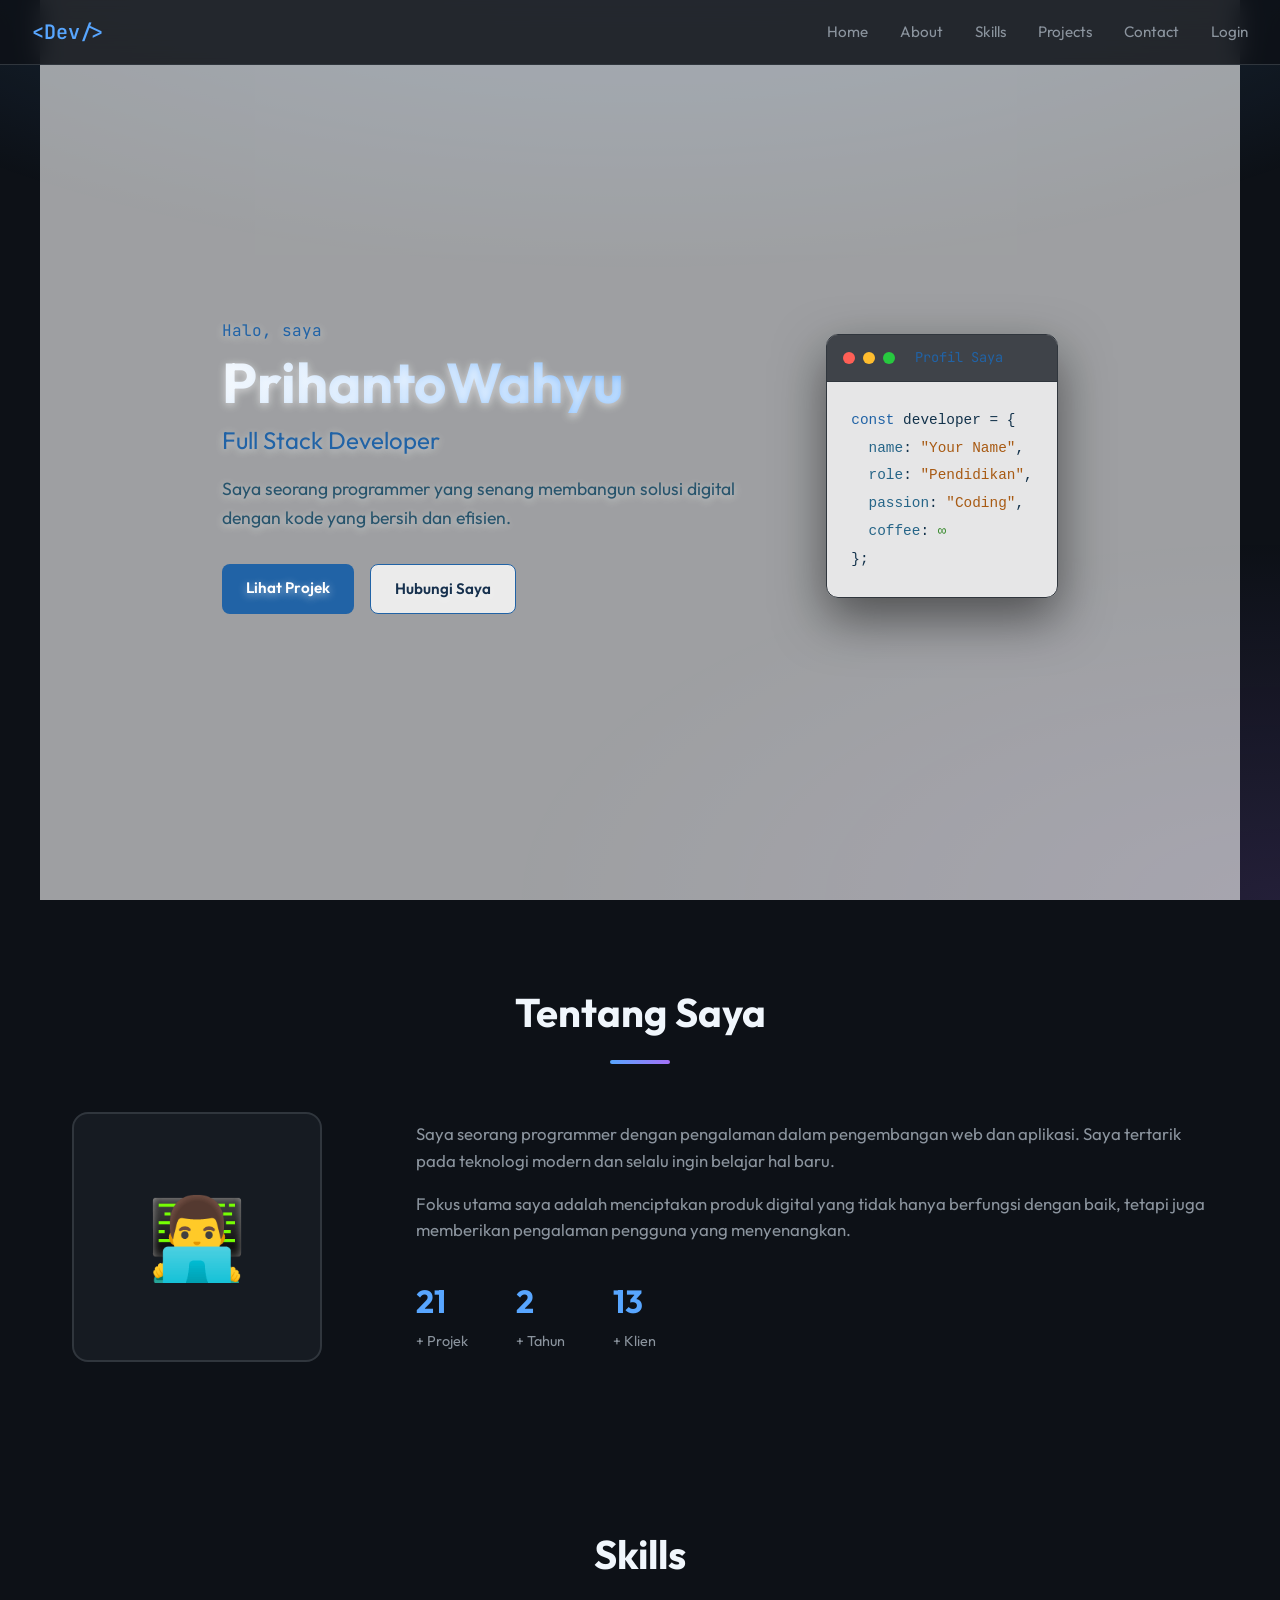
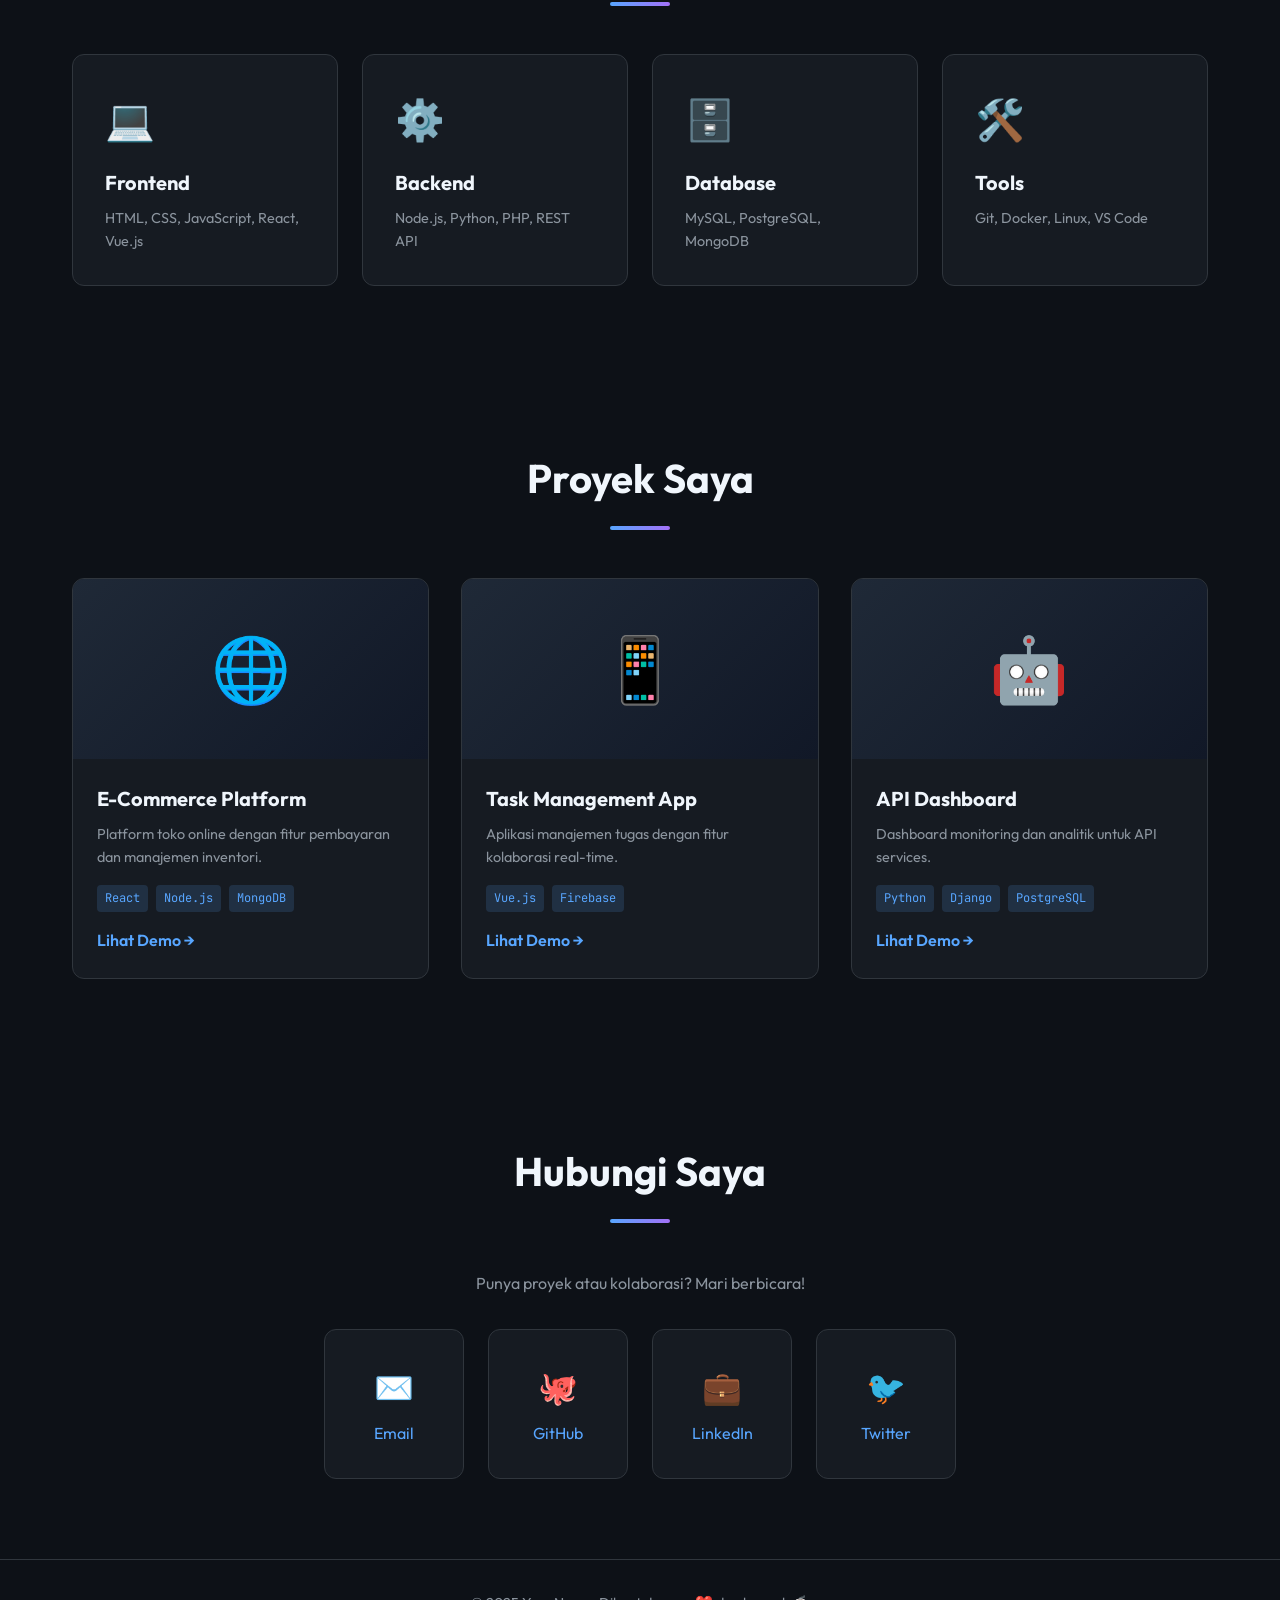
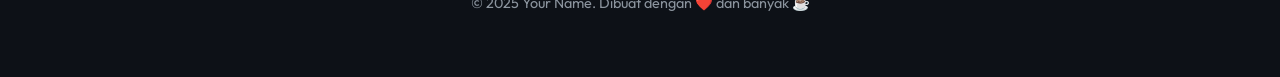
==== index.html @ 5e15ec39 "initial commit" ====
<!DOCTYPE html>
<html lang="id">
<head>
    <meta charset="UTF-8">
    <meta name="viewport" content="width=device-width, initial-scale=1.0">
    <title>Portfolio | Programmer</title>
    <link rel="stylesheet" href="styles.css">
    <link rel="preconnect" href="https://fonts.googleapis.com">
    <link rel="preconnect" href="https://fonts.gstatic.com" crossorigin>
    <link href="https://fonts.googleapis.com/css2?family=JetBrains+Mono:wght@400;600&family=Outfit:wght@300;400;600;700&display=swap" rel="stylesheet">
</head>
<body>
    <nav class="navbar">
        <a href="index.html" class="nav-brand">&lt;Dev/&gt;</a>
        <ul class="nav-links">
            <li><a href="#home">Home</a></li>
            <li><a href="#about">About</a></li>
            <li><a href="#skills">Skills</a></li>
            <li><a href="#projects">Projects</a></li>
            <li><a href="#contact">Contact</a></li>
            <li><a href="login.html">Login</a></li>
        </ul>
        <button class="nav-toggle" aria-label="Toggle menu">
            <span></span>
            <span></span>
            <span></span>
        </button>
    </nav>

    <main>
        <section id="home" class="hero" style="background: url('https://images.unsplash.com/photo-1465101046530-73398c7f28ca?auto=format&fit=crop&w=1200&q=80') center center / cover no-repeat; position: relative;">
            <div style="background: rgba(255, 255, 255, 0.6); position: absolute; inset: 0; z-index: 0;"></div>
            <div class="hero-content" style="position: relative; z-index: 1; color: #17314e; text-shadow: 0 2px 8px rgba(255,255,255,0.6);">
                <p class="hero-greeting" style="color: #2163a6;">Halo, saya</p>
                <h1 class="hero-name" style="color: #13324b;">PrihantoWahyu</h1>
                <h2 class="hero-title" style="color: #2163a6;">Full Stack Developer</h2>
                <p class="hero-desc" style="color: #27546c;">
                    Saya seorang programmer yang senang membangun solusi digital dengan kode yang bersih dan efisien.
                </p>
                <div class="hero-cta">
                    <a href="#projects" class="btn btn-primary" style="background:#2163a6; color:#fff;">Lihat Projek</a>
                    <a href="#contact" class="btn btn-secondary" style="background:rgba(255,255,255,0.8); color:#17314e; border:1px solid #2163a6;">Hubungi Saya</a>
                </div>
            </div>
            <div class="hero-visual" style="position: relative; z-index: 1;">
                <div class="code-window" style="background:rgba(255,255,255,0.75); color:#13324b;">
                    <div class="window-header">
                        <span class="dot red"></span>
                        <span class="dot yellow"></span>
                        <span class="dot green"></span>
                        <span class="window-title" style="color:#2163a6;">Profil Saya</span>
                    </div>
                    <pre class="window-code"><code><span class="code-keyword" style="color:#2163a6;">const</span> developer = {
  <span class="code-prop" style="color:#266588;">name</span>: <span class="code-string" style="color:#a85a13;">"Your Name"</span>,
  <span class="code-prop" style="color:#266588;">role</span>: <span class="code-string" style="color:#a85a13;">"Pendidikan"</span>,
  <span class="code-prop" style="color:#266588;">passion</span>: <span class="code-string" style="color:#a85a13;">"Coding"</span>,
  <span class="code-prop" style="color:#266588;">coffee</span>: <span class="code-num" style="color:#388a2d;">∞</span>
};</code></pre>
                </div>
            </div>
        </section>

        <section id="about" class="about">
            <h2 class="section-title">Tentang Saya</h2>
            <div class="about-grid">
                <div class="about-image">
                    <div class="avatar-placeholder">
                        <span>👨‍💻</span>
                    </div>
                </div>
                <div class="about-text">
                    <p>
                        Saya seorang programmer dengan pengalaman dalam pengembangan web dan aplikasi. 
                        Saya tertarik pada teknologi modern dan selalu ingin belajar hal baru.
                    </p>
                    <p>
                        Fokus utama saya adalah menciptakan produk digital yang tidak hanya berfungsi dengan baik, 
                        tetapi juga memberikan pengalaman pengguna yang menyenangkan.
                    </p>
                    <div class="about-stats">
                        <div class="stat">
                            <span class="stat-num" data-target="50">0</span>
                            <span class="stat-label">+ Projek</span>
                        </div>
                        <div class="stat">
                            <span class="stat-num" data-target="5">0</span>
                            <span class="stat-label">+ Tahun</span>
                        </div>
                        <div class="stat">
                            <span class="stat-num" data-target="30">0</span>
                            <span class="stat-label">+ Klien</span>
                        </div>
                    </div>
                </div>
            </div>
        </section>

        <section id="skills" class="skills">
            <h2 class="section-title">Skills</h2>
            <div class="skills-grid">
                <div class="skill-card">
                    <div class="skill-icon">💻</div>
                    <h3>Frontend</h3>
                    <p>HTML, CSS, JavaScript, React, Vue.js</p>
                </div>
                <div class="skill-card">
                    <div class="skill-icon">⚙️</div>
                    <h3>Backend</h3>
                    <p>Node.js, Python, PHP, REST API</p>
                </div>
                <div class="skill-card">
                    <div class="skill-icon">🗄️</div>
                    <h3>Database</h3>
                    <p>MySQL, PostgreSQL, MongoDB</p>
                </div>
                <div class="skill-card">
                    <div class="skill-icon">🛠️</div>
                    <h3>Tools</h3>
                    <p>Git, Docker, Linux, VS Code</p>
                </div>
            </div>
        </section>

        <section id="projects" class="projects">
            <h2 class="section-title">Proyek Saya</h2>
            <div class="projects-grid">
                <article class="project-card">
                    <div class="project-image">
                        <div class="project-placeholder">🌐</div>
                    </div>
                    <div class="project-info">
                        <h3>E-Commerce Platform</h3>
                        <p>Platform toko online dengan fitur pembayaran dan manajemen inventori.</p>
                        <div class="project-tags">
                            <span>React</span>
                            <span>Node.js</span>
                            <span>MongoDB</span>
                        </div>
                        <a href="#" class="project-link">Lihat Demo →</a>
                    </div>
                </article>
                <article class="project-card">
                    <div class="project-image">
                        <div class="project-placeholder">📱</div>
                    </div>
                    <div class="project-info">
                        <h3>Task Management App</h3>
                        <p>Aplikasi manajemen tugas dengan fitur kolaborasi real-time.</p>
                        <div class="project-tags">
                            <span>Vue.js</span>
                            <span>Firebase</span>
                        </div>
                        <a href="#" class="project-link">Lihat Demo →</a>
                    </div>
                </article>
                <article class="project-card">
                    <div class="project-image">
                        <div class="project-placeholder">🤖</div>
                    </div>
                    <div class="project-info">
                        <h3>API Dashboard</h3>
                        <p>Dashboard monitoring dan analitik untuk API services.</p>
                        <div class="project-tags">
                            <span>Python</span>
                            <span>Django</span>
                            <span>PostgreSQL</span>
                        </div>
                        <a href="#" class="project-link">Lihat Demo →</a>
                    </div>
                </article>
            </div>
        </section>

        <section id="contact" class="contact">
            <h2 class="section-title">Hubungi Saya</h2>
            <p class="contact-subtitle">Punya proyek atau kolaborasi? Mari berbicara!</p>
            <div class="contact-links">
                <a href="mailto:your@email.com" class="contact-card">
                    <span class="contact-icon">✉️</span>
                    <span>Email</span>
                </a>
                <a href="https://github.com" target="_blank" class="contact-card">
                    <span class="contact-icon">🐙</span>
                    <span>GitHub</span>
                </a>
                <a href="https://linkedin.com" target="_blank" class="contact-card">
                    <span class="contact-icon">💼</span>
                    <span>LinkedIn</span>
                </a>
                <a href="https://twitter.com" target="_blank" class="contact-card">
                    <span class="contact-icon">🐦</span>
                    <span>Twitter</span>
                </a>
            </div>
        </section>
    </main>

    <footer class="footer">
        <p>© 2025 Your Name. Dibuat dengan ❤️ dan banyak ☕</p>
        <p class="footer-typing"></p>
    </footer>

    <script src="script.js"></script>
</body>
</html>
---- styles.css ----
:root {
    --bg-dark: #0d1117;
    --bg-card: #161b22;
    --border: #30363d;
    --text-primary: #f0f6fc;
    --text-secondary: #8b949e;
    --accent: #58a6ff;
    --accent-glow: rgba(88, 166, 255, 0.3);
    --success: #3fb950;
    --gradient-1: #58a6ff;
    --gradient-2: #a371f7;
    --font-display: 'Outfit', sans-serif;
    --font-mono: 'JetBrains Mono', monospace;
}

* {
    margin: 0;
    padding: 0;
    box-sizing: border-box;
}

html {
    scroll-behavior: smooth;
}

body {
    font-family: var(--font-display);
    background: var(--bg-dark);
    color: var(--text-primary);
    line-height: 1.6;
    overflow-x: hidden;
}

body::before {
    content: '';
    position: fixed;
    top: 0;
    left: 0;
    width: 100%;
    height: 100%;
    background: 
        radial-gradient(ellipse 80% 50% at 50% -20%, var(--accent-glow), transparent),
        radial-gradient(ellipse 60% 40% at 100% 100%, rgba(163, 113, 247, 0.15), transparent);
    pointer-events: none;
    z-index: -1;
}

a {
    color: var(--accent);
    text-decoration: none;
    transition: color 0.2s;
}

a:hover {
    color: var(--text-primary);
}

/* Navbar */
.navbar {
    position: fixed;
    top: 0;
    left: 0;
    right: 0;
    display: flex;
    justify-content: space-between;
    align-items: center;
    padding: 1rem 2rem;
    background: rgba(13, 17, 23, 0.85);
    backdrop-filter: blur(12px);
    border-bottom: 1px solid var(--border);
    z-index: 1000;
}

.nav-brand {
    font-family: var(--font-mono);
    font-weight: 600;
    font-size: 1.25rem;
    color: var(--accent);
}

.nav-links {
    display: flex;
    list-style: none;
    gap: 2rem;
}

.nav-links a {
    color: var(--text-secondary);
    font-weight: 400;
    font-size: 0.95rem;
}

.nav-links a:hover {
    color: var(--text-primary);
}

.nav-toggle {
    display: none;
    flex-direction: column;
    gap: 5px;
    background: none;
    border: none;
    cursor: pointer;
    padding: 5px;
}

.nav-toggle span {
    width: 24px;
    height: 2px;
    background: var(--text-primary);
    border-radius: 2px;
}

/* Hero */
.hero {
    min-height: 100vh;
    display: flex;
    align-items: center;
    justify-content: center;
    gap: 4rem;
    padding: 6rem 2rem 4rem;
}

.hero-content {
    max-width: 540px;
}

.hero-greeting {
    color: var(--accent);
    font-family: var(--font-mono);
    font-size: 1rem;
    margin-bottom: 0.5rem;
}

.hero-name {
    font-size: 3.5rem;
    font-weight: 700;
    line-height: 1.1;
    background: linear-gradient(135deg, var(--text-primary), var(--accent));
    -webkit-background-clip: text;
    -webkit-text-fill-color: transparent;
    background-clip: text;
}

.hero-title {
    font-size: 1.5rem;
    color: var(--text-secondary);
    font-weight: 400;
    margin: 0.5rem 0 1rem;
}

.hero-desc {
    color: var(--text-secondary);
    margin-bottom: 2rem;
    font-size: 1.1rem;
}

.hero-cta {
    display: flex;
    gap: 1rem;
}

.btn {
    display: inline-block;
    padding: 0.75rem 1.5rem;
    border-radius: 8px;
    font-weight: 600;
    font-size: 0.95rem;
    transition: all 0.2s;
}

.btn-primary {
    background: var(--accent);
    color: var(--bg-dark);
}

.btn-primary:hover {
    background: #79b8ff;
    box-shadow: 0 0 20px var(--accent-glow);
}

.btn-secondary {
    background: transparent;
    color: var(--accent);
    border: 2px solid var(--border);
}

.btn-secondary:hover {
    border-color: var(--accent);
    color: var(--text-primary);
}

/* Code Window */
.hero-visual {
    flex-shrink: 0;
}

.code-window {
    background: var(--bg-card);
    border: 1px solid var(--border);
    border-radius: 12px;
    overflow: hidden;
    box-shadow: 0 20px 50px rgba(0, 0, 0, 0.5);
}

.window-header {
    display: flex;
    align-items: center;
    gap: 8px;
    padding: 12px 16px;
    background: rgba(22, 27, 34, 0.8);
    border-bottom: 1px solid var(--border);
}

.dot {
    width: 12px;
    height: 12px;
    border-radius: 50%;
}

.dot.red { background: #ff5f56; }
.dot.yellow { background: #ffbd2e; }
.dot.green { background: #27c93f; }

.window-title {
    margin-left: 12px;
    font-family: var(--font-mono);
    font-size: 0.85rem;
    color: var(--text-secondary);
}

.window-code {
    padding: 1.5rem;
    font-family: var(--font-mono);
    font-size: 0.9rem;
    line-height: 1.8;
}

.code-keyword { color: #ff7b72; }
.code-prop { color: #79c0ff; }
.code-string { color: #a5d6ff; }
.code-num { color: #79c0ff; }

/* Sections */
section {
    max-width: 1200px;
    margin: 0 auto;
    padding: 5rem 2rem;
}

.section-title {
    font-size: 2.5rem;
    font-weight: 700;
    text-align: center;
    margin-bottom: 3rem;
    position: relative;
}

.section-title::after {
    content: '';
    display: block;
    width: 60px;
    height: 4px;
    background: linear-gradient(90deg, var(--gradient-1), var(--gradient-2));
    margin: 1rem auto 0;
    border-radius: 2px;
}

/* About */
.about-grid {
    display: grid;
    grid-template-columns: 280px 1fr;
    gap: 4rem;
    align-items: center;
}

.avatar-placeholder {
    width: 250px;
    height: 250px;
    background: var(--bg-card);
    border: 2px solid var(--border);
    border-radius: 16px;
    display: flex;
    align-items: center;
    justify-content: center;
    font-size: 5rem;
}

.about-text p {
    color: var(--text-secondary);
    margin-bottom: 1rem;
    font-size: 1.05rem;
}

.about-stats {
    display: flex;
    gap: 3rem;
    margin-top: 2rem;
}

.stat {
    text-align: left;
}

.stat-num {
    display: block;
    font-size: 2rem;
    font-weight: 700;
    color: var(--accent);
}

.stat-label {
    font-size: 0.9rem;
    color: var(--text-secondary);
}

/* Skills */
.skills-grid {
    display: grid;
    grid-template-columns: repeat(auto-fit, minmax(250px, 1fr));
    gap: 1.5rem;
}

.skill-card {
    background: var(--bg-card);
    border: 1px solid var(--border);
    border-radius: 12px;
    padding: 2rem;
    transition: all 0.3s;
}

.skill-card:hover {
    border-color: var(--accent);
    transform: translateY(-4px);
    box-shadow: 0 10px 30px rgba(88, 166, 255, 0.1);
}

.skill-icon {
    font-size: 2.5rem;
    margin-bottom: 1rem;
}

.skill-card h3 {
    font-size: 1.25rem;
    margin-bottom: 0.5rem;
}

.skill-card p {
    color: var(--text-secondary);
    font-size: 0.9rem;
}

/* Projects */
.projects-grid {
    display: grid;
    grid-template-columns: repeat(auto-fit, minmax(320px, 1fr));
    gap: 2rem;
}

.project-card {
    background: var(--bg-card);
    border: 1px solid var(--border);
    border-radius: 12px;
    overflow: hidden;
    transition: all 0.3s;
}

.project-card:hover {
    border-color: var(--accent);
    transform: translateY(-4px);
}

.project-image {
    height: 180px;
    background: linear-gradient(135deg, #1f2937 0%, #111827 100%);
}

.project-placeholder {
    width: 100%;
    height: 100%;
    display: flex;
    align-items: center;
    justify-content: center;
    font-size: 4rem;
}

.project-info {
    padding: 1.5rem;
}

.project-info h3 {
    font-size: 1.25rem;
    margin-bottom: 0.5rem;
}

.project-info p {
    color: var(--text-secondary);
    font-size: 0.9rem;
    margin-bottom: 1rem;
}

.project-tags {
    display: flex;
    flex-wrap: wrap;
    gap: 0.5rem;
    margin-bottom: 1rem;
}

.project-tags span {
    font-family: var(--font-mono);
    font-size: 0.75rem;
    padding: 0.25rem 0.5rem;
    background: rgba(88, 166, 255, 0.15);
    color: var(--accent);
    border-radius: 4px;
}

.project-link {
    font-weight: 600;
    display: inline-flex;
    align-items: center;
}

.project-link:hover {
    color: var(--accent);
}

/* Contact */
.contact-subtitle {
    text-align: center;
    color: var(--text-secondary);
    margin-bottom: 2rem;
}

.contact-links {
    display: flex;
    justify-content: center;
    flex-wrap: wrap;
    gap: 1.5rem;
}

.contact-card {
    display: flex;
    flex-direction: column;
    align-items: center;
    gap: 0.5rem;
    padding: 2rem;
    background: var(--bg-card);
    border: 1px solid var(--border);
    border-radius: 12px;
    min-width: 140px;
    transition: all 0.3s;
}

.contact-card:hover {
    border-color: var(--accent);
    transform: scale(1.05);
}

.contact-icon {
    font-size: 2rem;
}

/* Footer */
.footer {
    text-align: center;
    padding: 2rem;
    border-top: 1px solid var(--border);
    color: var(--text-secondary);
    font-size: 0.9rem;
}

.footer-typing {
    font-family: var(--font-mono);
    margin-top: 0.5rem;
    min-height: 1.5em;
}

/* Responsive */
@media (max-width: 900px) {
    .hero {
        flex-direction: column;
        text-align: center;
    }

    .hero-cta {
        justify-content: center;
    }

    .about-grid {
        grid-template-columns: 1fr;
        text-align: center;
    }

    .about-image {
        display: flex;
        justify-content: center;
    }

    .about-stats {
        justify-content: center;
    }
}

@media (max-width: 768px) {
    .nav-links {
        display: none;
    }

    .nav-toggle {
        display: flex;
    }

    .hero-name {
        font-size: 2.5rem;
    }

    .code-window {
        max-width: 100%;
    }

    .window-code {
        font-size: 0.8rem;
    }
}

/* Login Page */
.login-page main {
    min-height: 100vh;
}

.login-main {
    min-height: 100vh;
    display: flex;
    align-items: center;
    justify-content: center;
    padding: 6rem 2rem 4rem;
}

.login-card {
    width: 100%;
    max-width: 420px;
}

.login-window {
    background: var(--bg-card);
    border: 1px solid var(--border);
    border-radius: 12px;
    overflow: hidden;
    box-shadow: 0 20px 50px rgba(0, 0, 0, 0.5);
}

.login-form-wrap {
    padding: 2rem;
}

.login-title {
    font-size: 1.75rem;
    font-weight: 700;
    margin-bottom: 0.25rem;
}

.login-subtitle {
    color: var(--text-secondary);
    font-size: 0.95rem;
    margin-bottom: 1.5rem;
}

.login-form .form-group {
    margin-bottom: 1.25rem;
}

.login-form label {
    display: block;
    font-size: 0.9rem;
    font-weight: 500;
    margin-bottom: 0.5rem;
    color: var(--text-primary);
}

.input-with-icon {
    position: relative;
    display: block;
}

.input-with-icon .input-icon {
    position: absolute;
    left: 1rem;
    top: 50%;
    transform: translateY(-50%);
    color: var(--text-secondary);
    font-size: 1rem;
    pointer-events: none;
    transition: color 0.2s;
}

.input-with-icon:focus-within .input-icon {
    color: var(--accent);
}

.login-form input[type="text"],
.login-form input[type="password"],
.login-form input[type="email"] {
    width: 100%;
    padding: 0.75rem 1rem 0.75rem 2.75rem;
    background: var(--bg-dark);
    border: 1px solid var(--border);
    border-radius: 8px;
    color: var(--text-primary);
    font-family: var(--font-mono);
    font-size: 0.95rem;
    transition: border-color 0.2s;
}

.login-form input::placeholder {
    color: var(--text-secondary);
    opacity: 0.7;
}

.login-form input:focus {
    outline: none;
    border-color: var(--accent);
    box-shadow: 0 0 0 3px var(--accent-glow);
}

.form-options {
    display: flex;
    justify-content: space-between;
    align-items: center;
    margin-bottom: 1.5rem;
}

.remember-me {
    display: flex;
    align-items: center;
    gap: 0.5rem;
    font-size: 0.9rem;
    color: var(--text-secondary);
    cursor: pointer;
}

.remember-me input {
    accent-color: var(--accent);
}

.forgot-link {
    font-size: 0.9rem;
    color: var(--accent);
}

.forgot-link:hover {
    text-decoration: underline;
}

.btn-login {
    width: 100%;
    padding: 0.875rem;
    font-size: 1rem;
    margin-bottom: 1rem;
}

.login-footer {
    text-align: center;
    font-size: 0.9rem;
    color: var(--text-secondary);
}

.login-footer a {
    font-weight: 600;
}

.nav-links a.active {
    color: var(--accent);
}

/* Mobile menu active */
.nav-links.active {
    display: flex;
    flex-direction: column;
    position: absolute;
    top: 100%;
    left: 0;
    right: 0;
    background: var(--bg-dark);
    padding: 1rem;
    border-bottom: 1px solid var(--border);
}
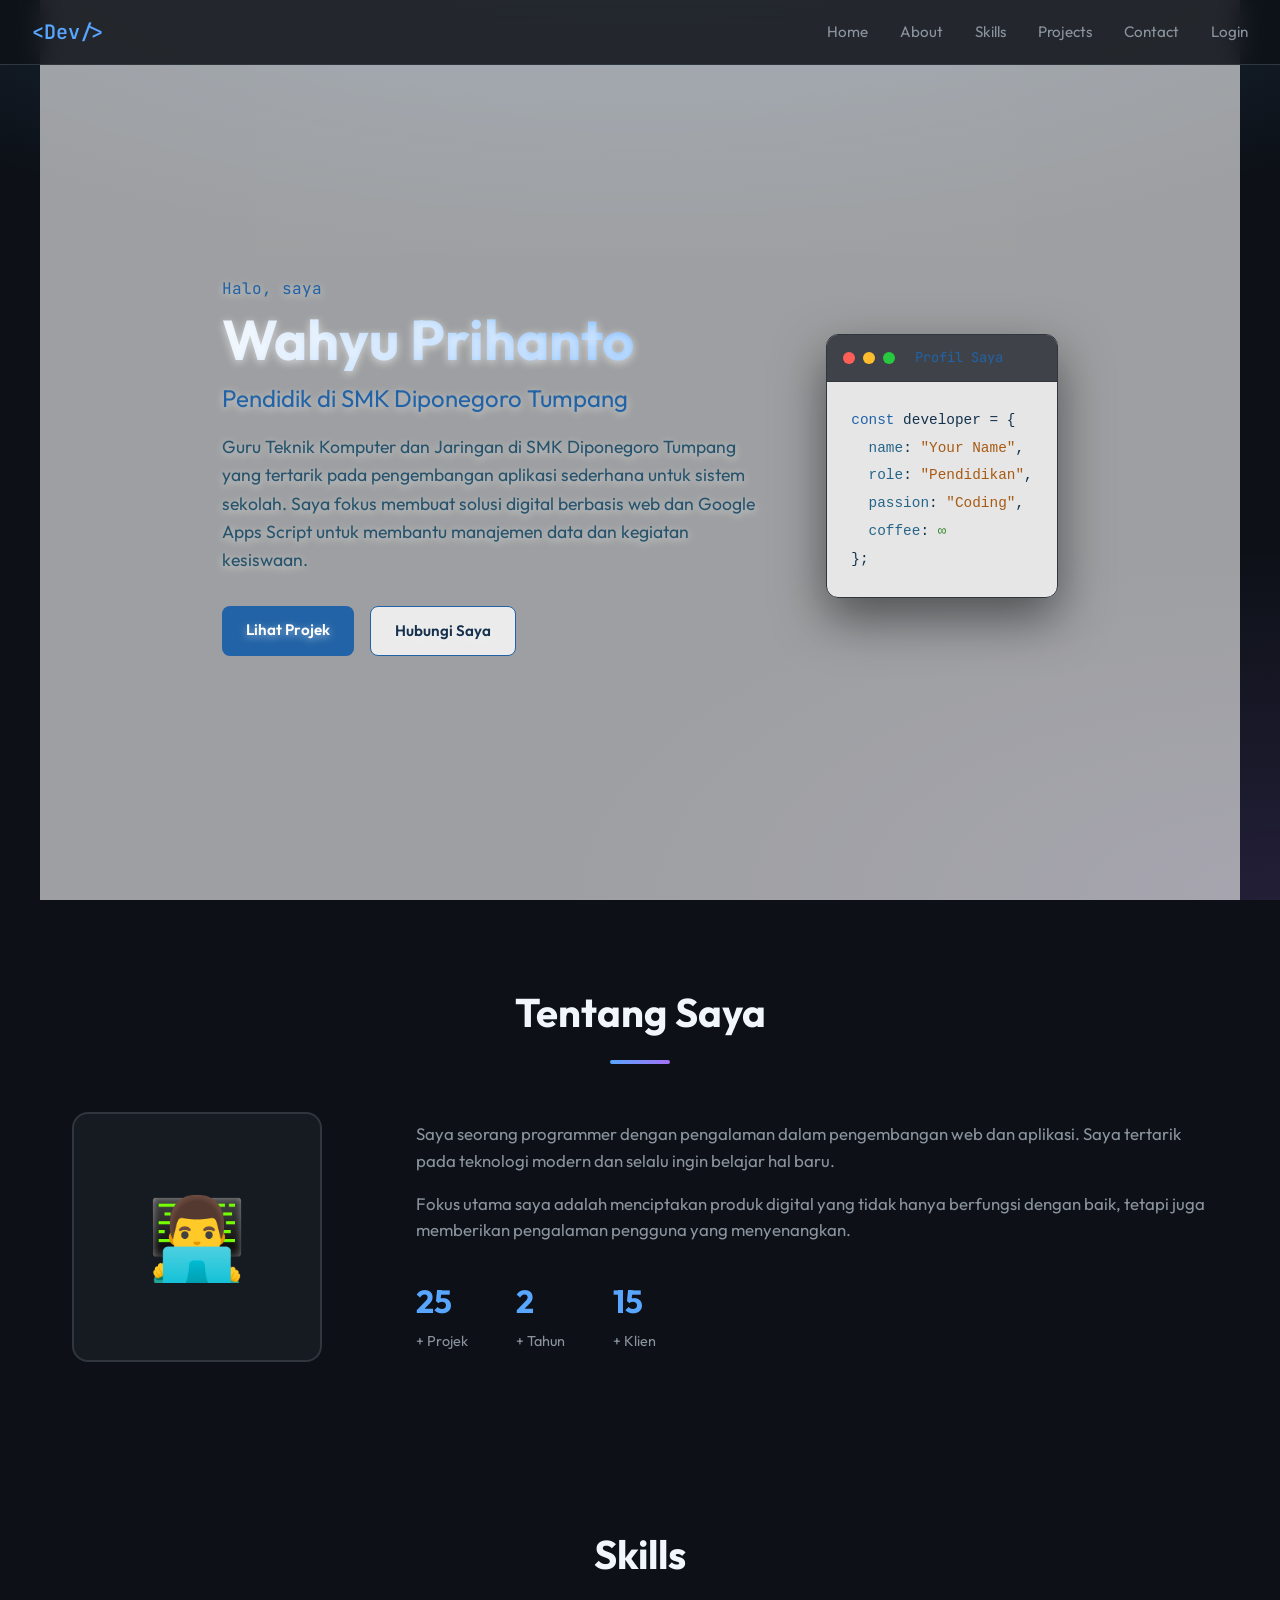
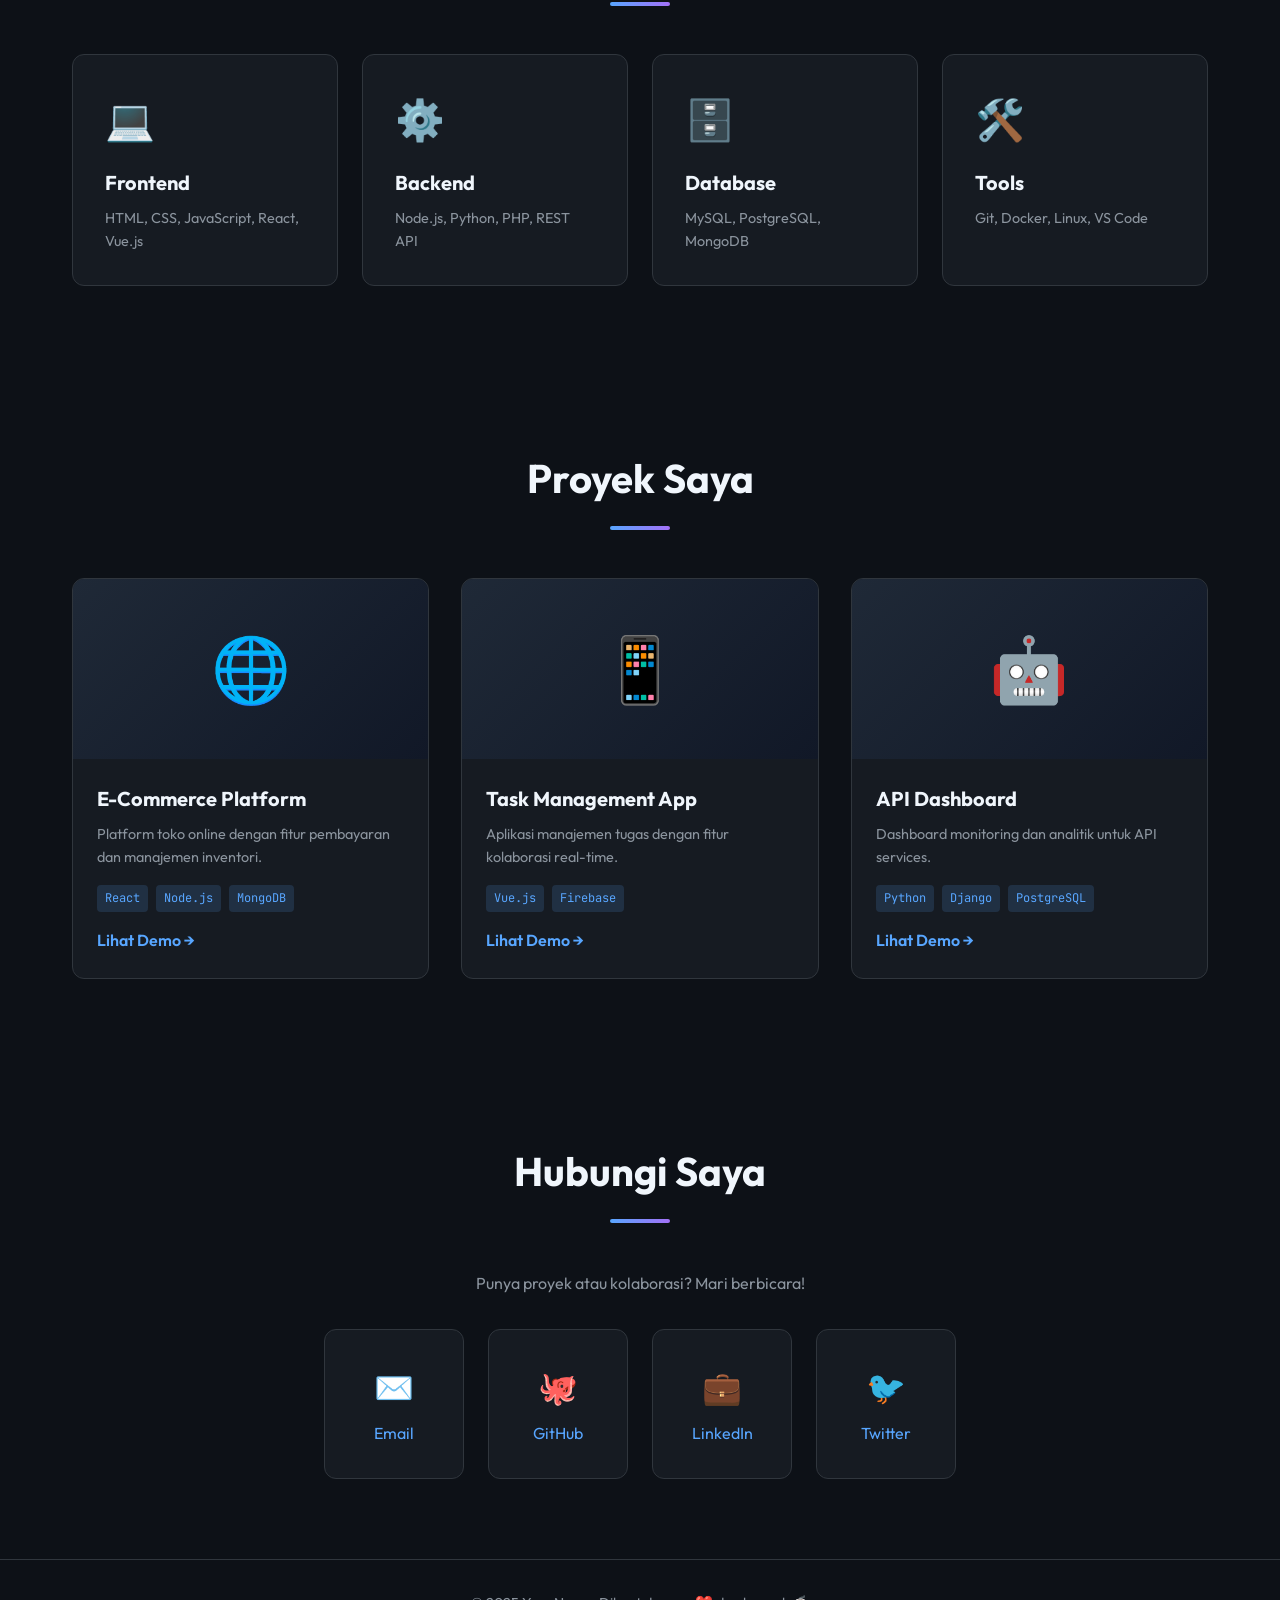
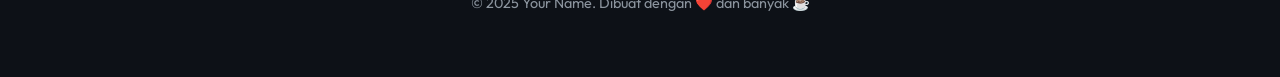
==== commit cedf5360: "index.html" ====
--- a/index.html
+++ b/index.html
@@ -32,10 +32,10 @@
             <div style="background: rgba(255, 255, 255, 0.6); position: absolute; inset: 0; z-index: 0;"></div>
             <div class="hero-content" style="position: relative; z-index: 1; color: #17314e; text-shadow: 0 2px 8px rgba(255,255,255,0.6);">
                 <p class="hero-greeting" style="color: #2163a6;">Halo, saya</p>
-                <h1 class="hero-name" style="color: #13324b;">PrihantoWahyu</h1>
-                <h2 class="hero-title" style="color: #2163a6;">Full Stack Developer</h2>
+                <h1 class="hero-name" style="color: #13324b;">Wahyu Prihanto</h1>
+                <h2 class="hero-title" style="color: #2163a6;">Pendidik di SMK Diponegoro Tumpang</h2>
                 <p class="hero-desc" style="color: #27546c;">
-                    Saya seorang programmer yang senang membangun solusi digital dengan kode yang bersih dan efisien.
+                    Guru Teknik Komputer dan Jaringan di SMK Diponegoro Tumpang yang tertarik pada pengembangan aplikasi sederhana untuk sistem sekolah. Saya fokus membuat solusi digital berbasis web dan Google Apps Script untuk membantu manajemen data dan kegiatan kesiswaan.
                 </p>
                 <div class="hero-cta">
                     <a href="#projects" class="btn btn-primary" style="background:#2163a6; color:#fff;">Lihat Projek</a>
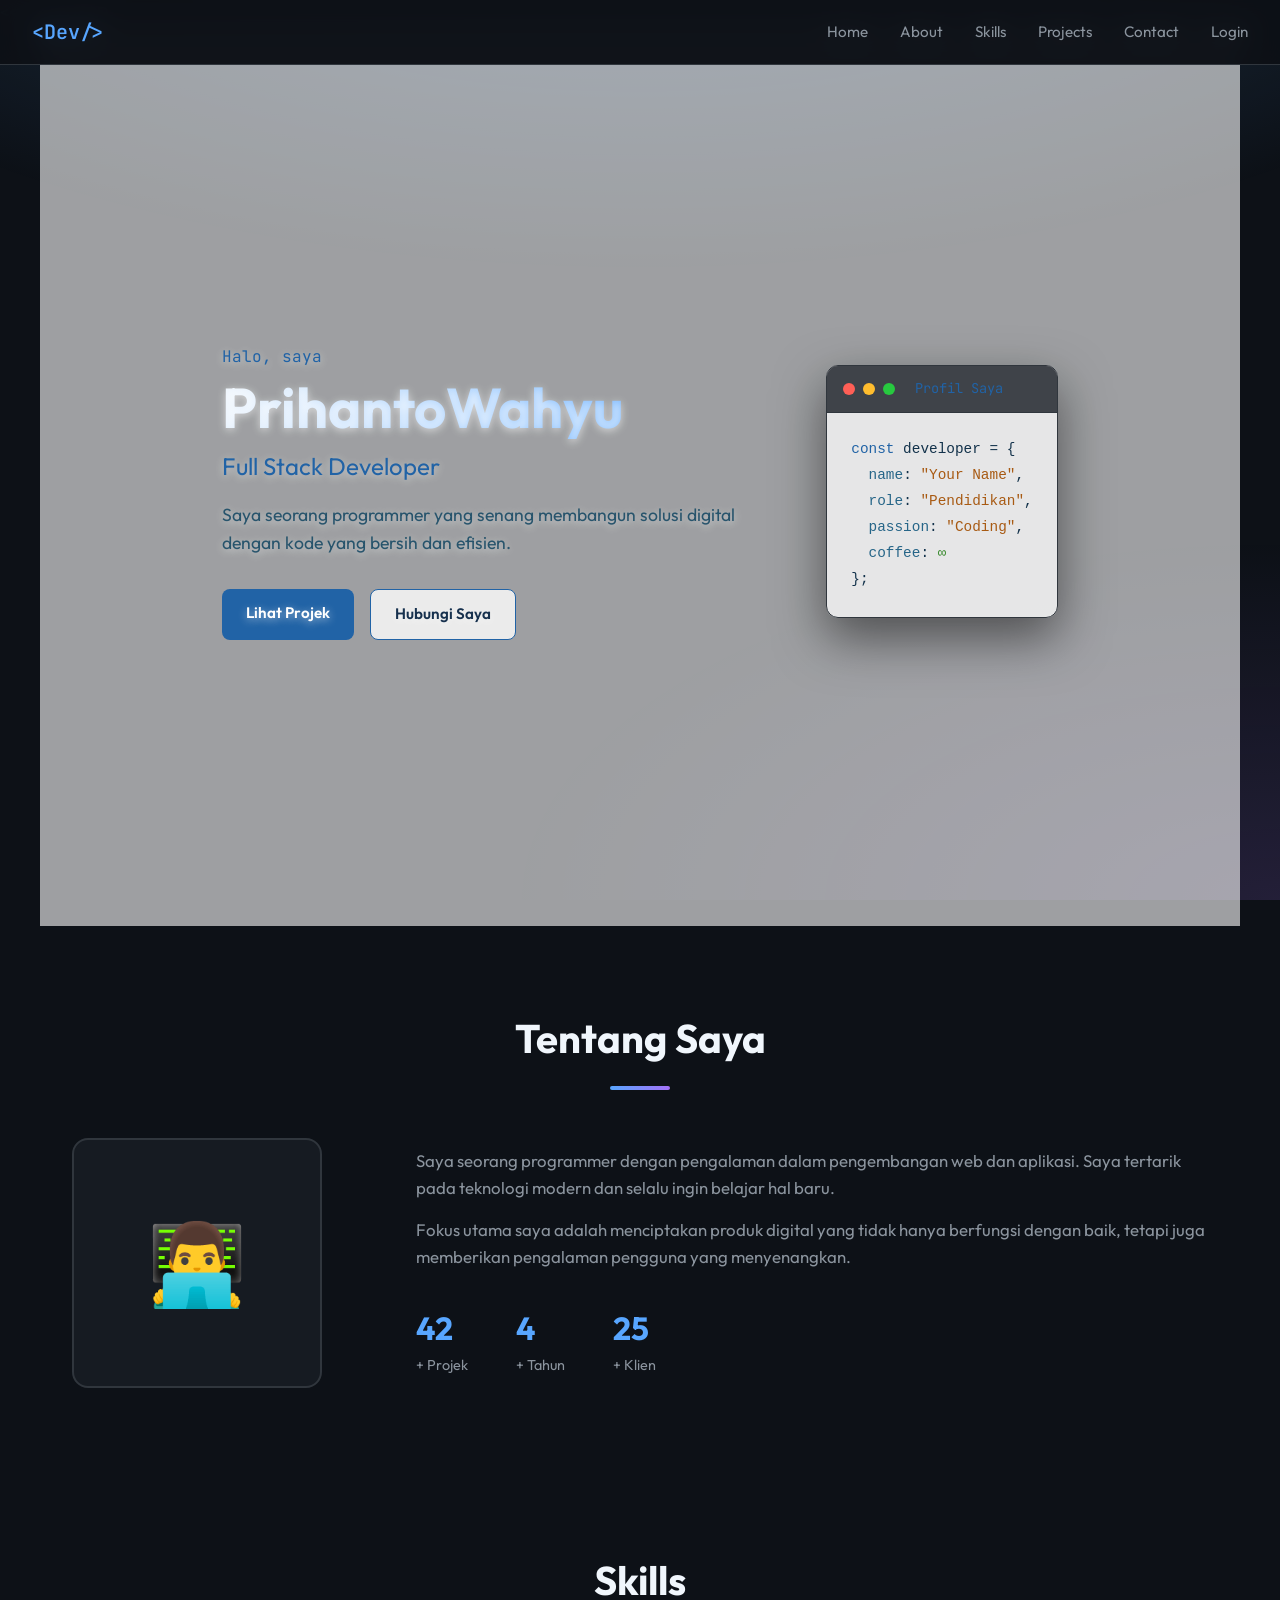
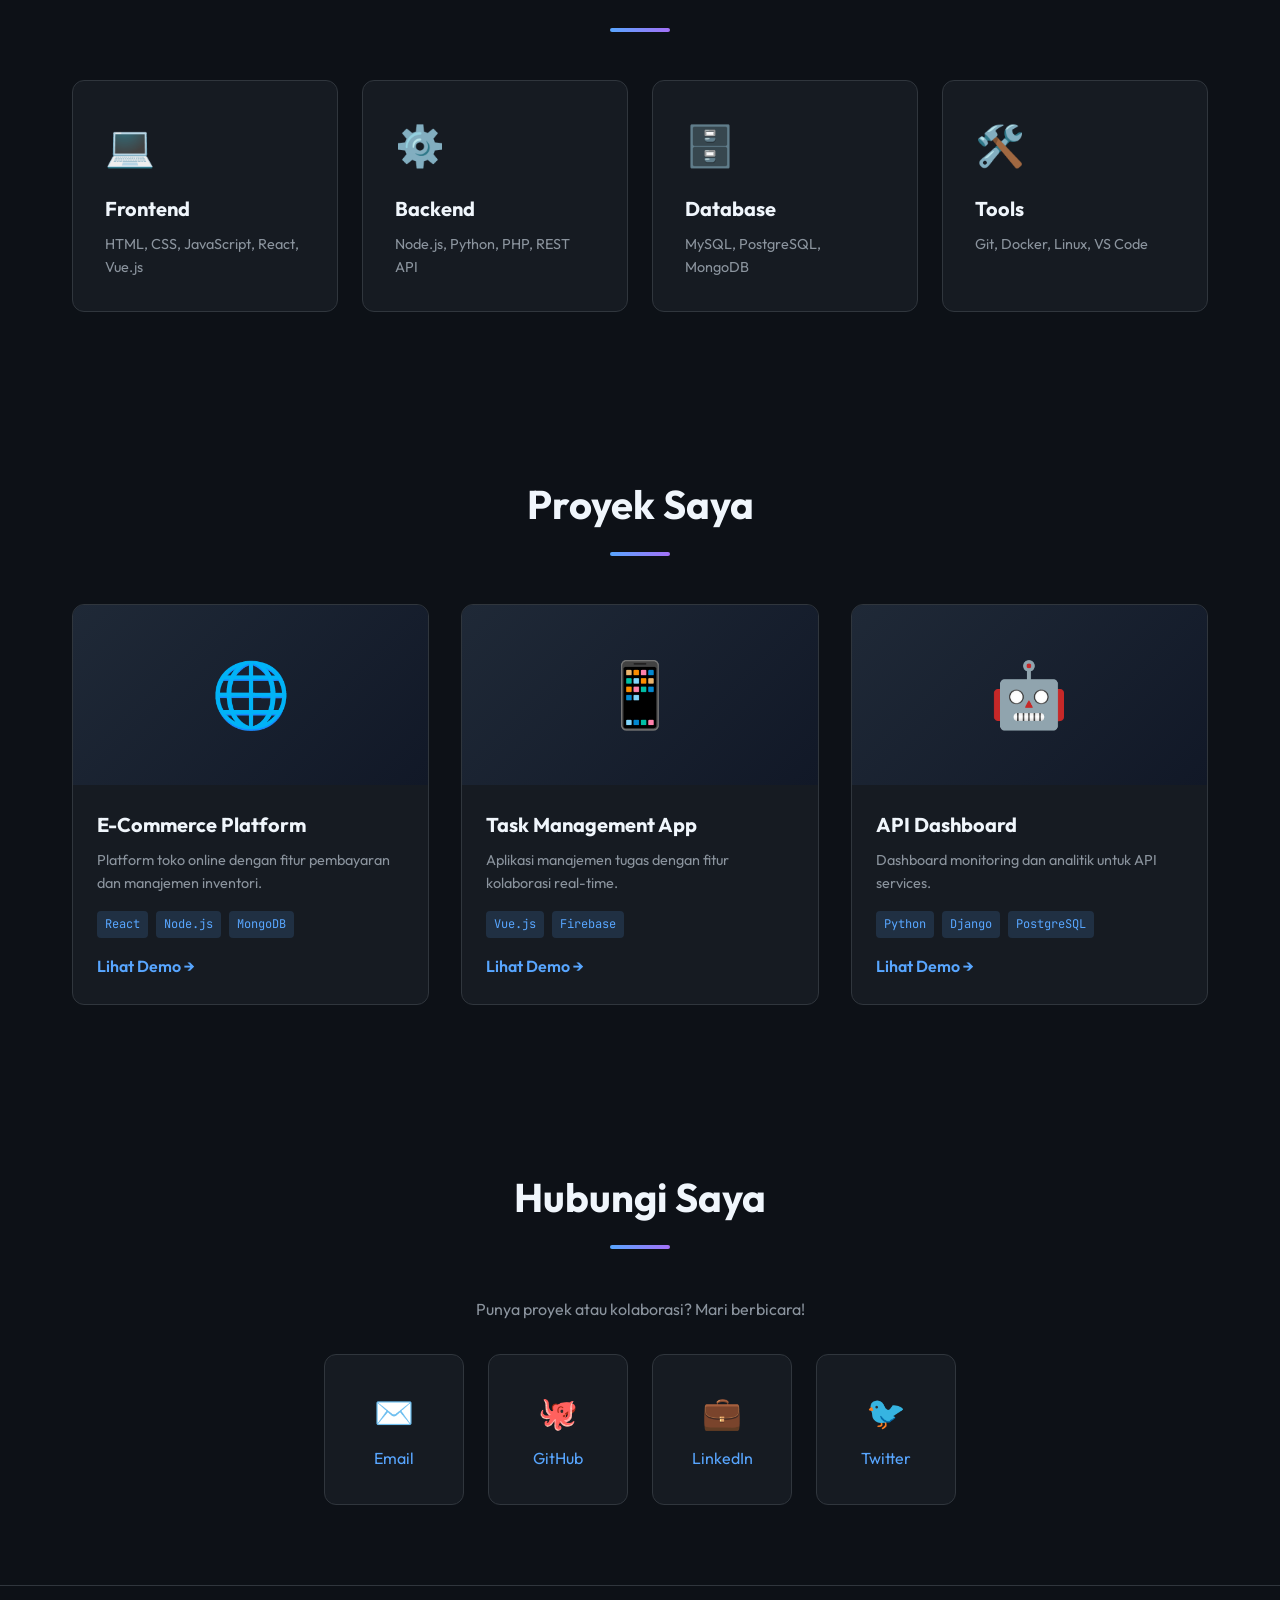
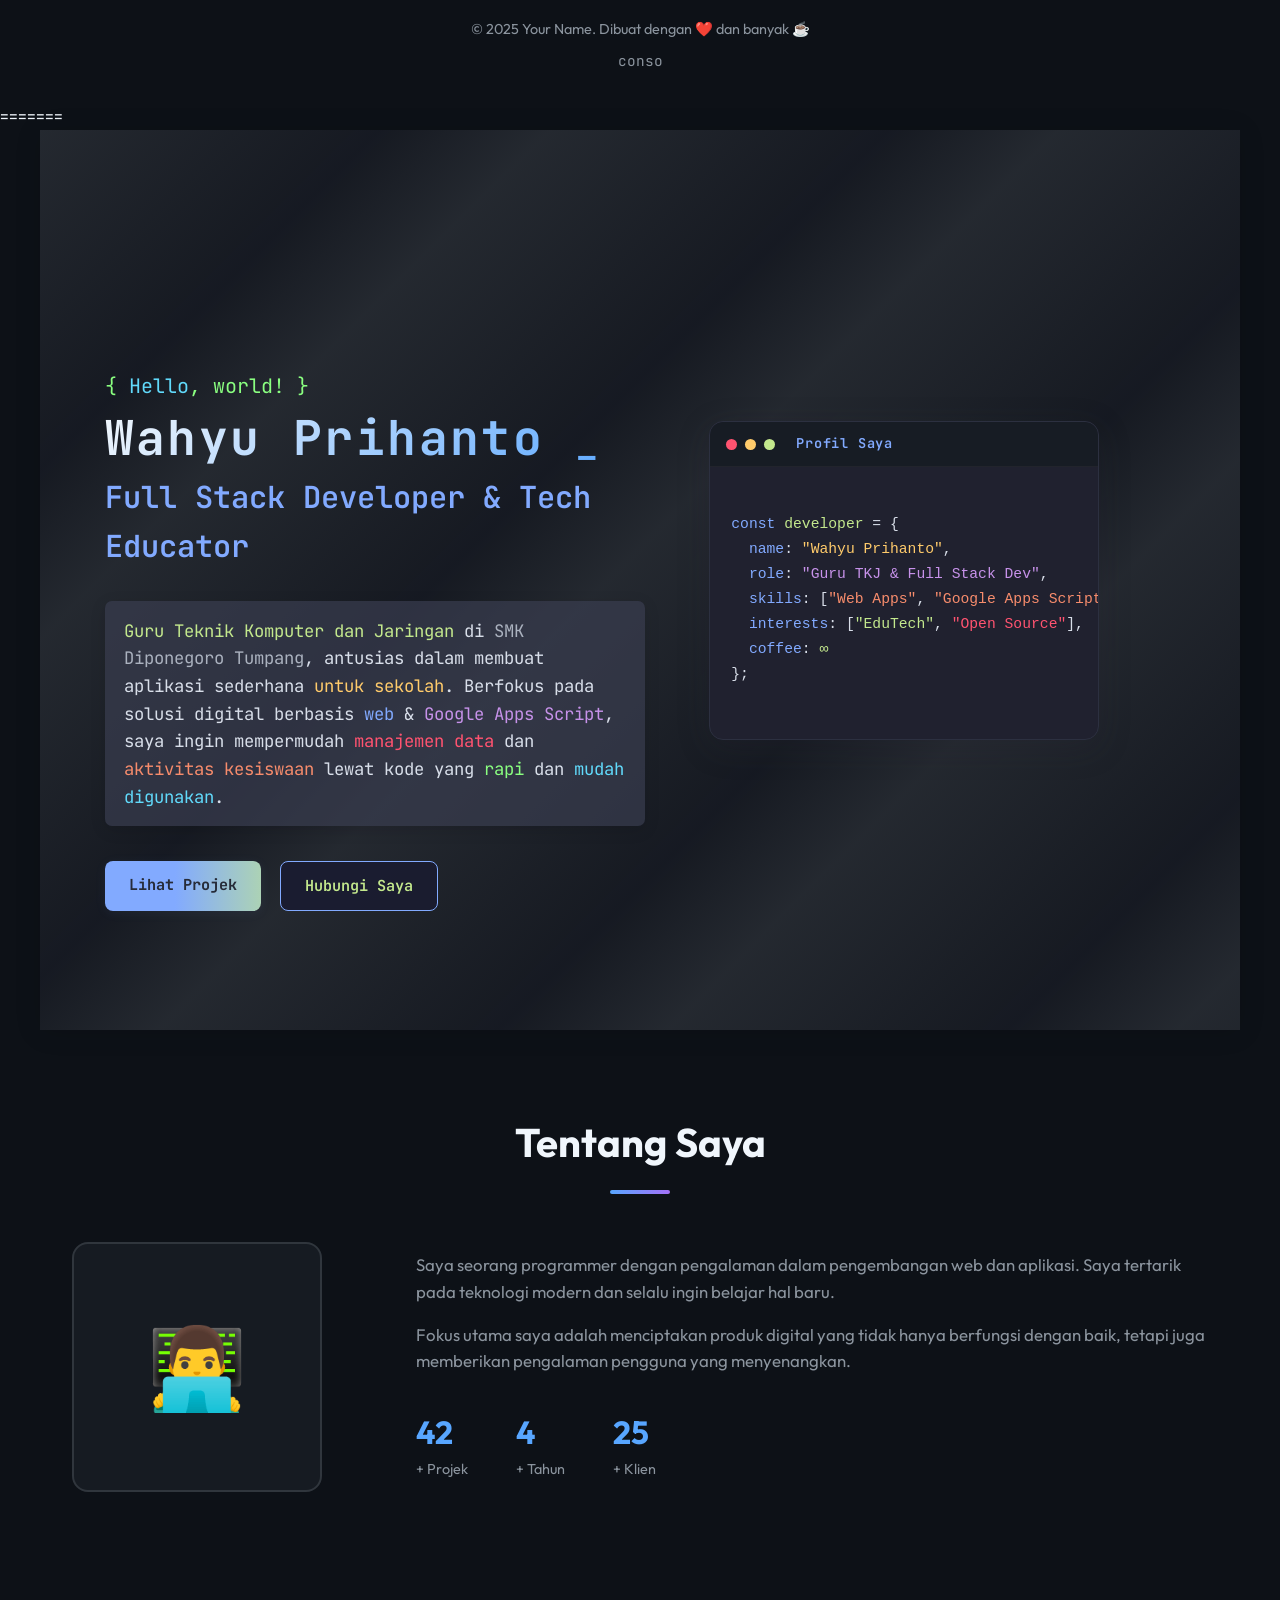
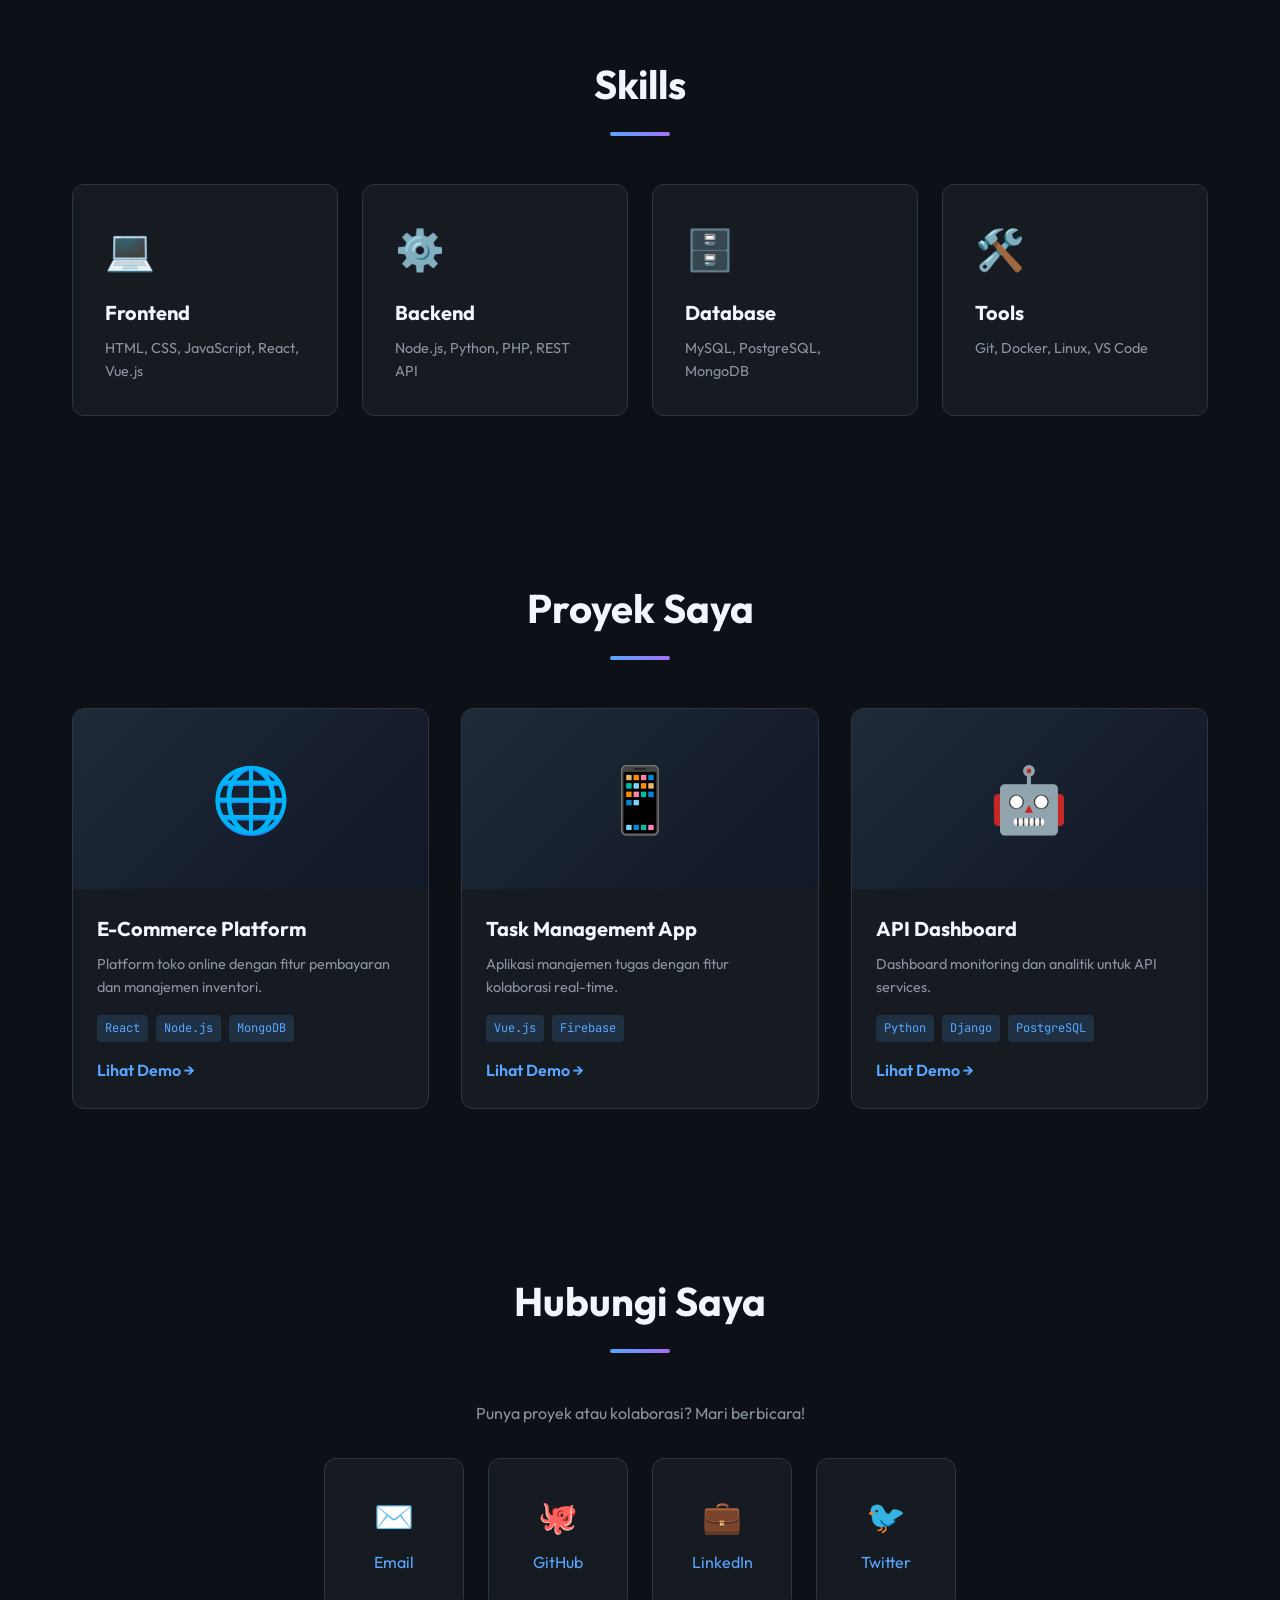
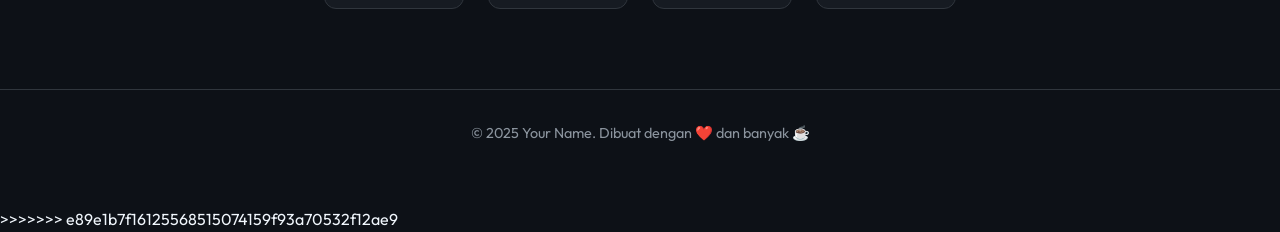
==== commit c94ac700: "index.html" ====
--- a/index.html
+++ b/index.html
@@ -1,3 +1,4 @@
+<<<<<<< HEAD
 <!DOCTYPE html>
 <html lang="id">
 <head>
@@ -32,10 +33,10 @@
             <div style="background: rgba(255, 255, 255, 0.6); position: absolute; inset: 0; z-index: 0;"></div>
             <div class="hero-content" style="position: relative; z-index: 1; color: #17314e; text-shadow: 0 2px 8px rgba(255,255,255,0.6);">
                 <p class="hero-greeting" style="color: #2163a6;">Halo, saya</p>
-                <h1 class="hero-name" style="color: #13324b;">Wahyu Prihanto</h1>
-                <h2 class="hero-title" style="color: #2163a6;">Pendidik di SMK Diponegoro Tumpang</h2>
+                <h1 class="hero-name" style="color: #13324b;">PrihantoWahyu</h1>
+                <h2 class="hero-title" style="color: #2163a6;">Full Stack Developer</h2>
                 <p class="hero-desc" style="color: #27546c;">
-                    Guru Teknik Komputer dan Jaringan di SMK Diponegoro Tumpang yang tertarik pada pengembangan aplikasi sederhana untuk sistem sekolah. Saya fokus membuat solusi digital berbasis web dan Google Apps Script untuk membantu manajemen data dan kegiatan kesiswaan.
+                    Saya seorang programmer yang senang membangun solusi digital dengan kode yang bersih dan efisien.
                 </p>
                 <div class="hero-cta">
                     <a href="#projects" class="btn btn-primary" style="background:#2163a6; color:#fff;">Lihat Projek</a>
@@ -203,3 +204,215 @@
     <script src="script.js"></script>
 </body>
 </html>
+=======
+<!DOCTYPE html>
+<html lang="id">
+<head>
+    <meta charset="UTF-8">
+    <meta name="viewport" content="width=device-width, initial-scale=1.0">
+    <title>Portfolio | Programmer</title>
+    <link rel="stylesheet" href="styles.css">
+    <link rel="preconnect" href="https://fonts.googleapis.com">
+    <link rel="preconnect" href="https://fonts.gstatic.com" crossorigin>
+    <link href="https://fonts.googleapis.com/css2?family=JetBrains+Mono:wght@400;600&family=Outfit:wght@300;400;600;700&display=swap" rel="stylesheet">
+</head>
+<body>
+    <nav class="navbar">
+        <a href="index.html" class="nav-brand">&lt;Dev/&gt;</a>
+        <ul class="nav-links">
+            <li><a href="#home">Home</a></li>
+            <li><a href="#about">About</a></li>
+            <li><a href="#skills">Skills</a></li>
+            <li><a href="#projects">Projects</a></li>
+            <li><a href="#contact">Contact</a></li>
+            <li><a href="login.html">Login</a></li>
+        </ul>
+        <button class="nav-toggle" aria-label="Toggle menu">
+            <span></span>
+            <span></span>
+            <span></span>
+        </button>
+    </nav>
+
+    <main>
+        <section id="home" class="hero" style="background: linear-gradient(120deg, #23272e 60%, #232336 100%) fixed, url('https://www.transparenttextures.com/patterns/cubes.png'); position: relative; min-height: 100vh; box-shadow: 0 2px 24px 0 rgba(0,0,0,0.14);">
+            <div style="background: repeating-linear-gradient(135deg, rgba(40,44,52,0.98) 0px, rgba(24,27,36,0.97) 240px, rgba(40,44,52,0.98) 360px); position: absolute; inset: 0; z-index: 0; opacity: 0.90;"></div>
+            <div class="hero-content" style="position: relative; z-index: 1; color: #d8dee9; font-family: 'JetBrains Mono', monospace; padding-top: 90px;">
+                <p class="hero-greeting" style="color: #8aff80; font-size: 1.25rem; margin-bottom: 0.5em;">{ <span style="color:#61dafb;">Hello</span>, world! }</p>
+                <h1 class="hero-name" style="color:#ffcb6b; font-size: 3rem; font-family:'JetBrains Mono',monospace; letter-spacing: 0.05em;">Wahyu Prihanto <span style="color:#61dafb;font-size:0.75em;">_</span></h1>
+                <h2 class="hero-title" style="color: #82aaff; font-weight: 600; margin-bottom: 1em; font-size: 1.9rem;">Full Stack Developer &amp; Tech Educator</h2>
+                <p class="hero-desc" style="color: #d8dee9; background: rgba(58,62,80,0.7); padding:1rem 1.2rem; border-radius: 7px; font-size:1.08rem; margin-bottom: 2em; box-shadow: 0 4px 16px rgba(0,0,0,0.12); line-height:1.6;">
+                    <span style="color:#c3e88d;">Guru Teknik Komputer dan Jaringan</span> di <span style="color:#abb2bf;">SMK Diponegoro Tumpang</span>, antusias dalam membuat aplikasi sederhana <span style="color:#ffcb6b;">untuk sekolah</span>. Berfokus pada solusi digital berbasis <span style="color:#82aaff;">web</span> &amp; <span style="color:#c792ea;">Google Apps Script</span>, saya ingin mempermudah <span style="color:#ff5370;">manajemen data</span> dan <span style="color:#f78c6c;">aktivitas kesiswaan</span> lewat kode yang <span style="color:#8aff80;">rapi</span> dan <span style="color:#61dafb;">mudah digunakan</span>.
+                </p>
+                <div class="hero-cta" style="display:flex; gap:1.2rem;flex-wrap:wrap;">
+                    <a href="#projects" class="btn btn-primary" style="background:linear-gradient(90deg,#82aaff 45%,#c3e88d 130%); color:#262b38; font-family:'JetBrains Mono'; font-weight:700; box-shadow: 0 2px 12px 0 rgba(130,170,255,0.07);">Lihat Projek</a>
+                    <a href="#contact" class="btn btn-secondary" style="background:rgba(26,28,48,0.94); color:#c3e88d; border:1.5px solid #82aaff; font-family:'JetBrains Mono'; font-weight:600;">Hubungi Saya</a>
+                </div>
+            </div>
+            <div class="hero-visual" style="position: relative; z-index: 1; display: flex; justify-content: flex-end; margin-top: -30px;">
+                <div class="code-window" style="background:rgba(32,34,48,0.97); color:#d8dee9; border-radius: 14px; border:1.5px solid #2c3040; max-width:390px; min-width:270px; margin-left:auto; margin-right:6vw; box-shadow:0 8px 32px 0 rgba(40,44,52,0.22); font-family:'JetBrains Mono',monospace;">
+                    <div class="window-header" style="padding:0.7em 1em; border-bottom:1.5px solid #22242c; display:flex; align-items:center; gap:0.5em; border-radius:13px 13px 0 0;">
+                        <span class="dot red" style="background:#ff5370; border-radius:100%; width:11px; height:11px; display:inline-block;"></span>
+                        <span class="dot yellow" style="background:#ffcb6b; border-radius:100%; width:11px; height:11px; display:inline-block;"></span>
+                        <span class="dot green" style="background:#c3e88d; border-radius:100%; width:11px; height:11px; display:inline-block;"></span>
+                        <span class="window-title" style="color:#82aaff; margin-left:1em; font-weight:600; letter-spacing:0.8px;">Profil Saya</span>
+                    </div>
+<pre class="window-code" style="padding:1.1em 1.5em 1.2em 1.2em;font-size:1.13em;overflow-x:auto;margin:0;line-height:1.7;">
+<code>
+<span class="code-keyword" style="color:#82aaff;">const</span> <span style="color:#c3e88d;">developer</span> = &#123;
+  <span class="code-prop" style="color:#82aaff;">name</span>: <span class="code-string" style="color:#ffcb6b;">"Wahyu Prihanto"</span>,
+  <span class="code-prop" style="color:#82aaff;">role</span>: <span class="code-string" style="color:#c792ea;">"Guru TKJ &amp; Full Stack Dev"</span>,
+  <span class="code-prop" style="color:#82aaff;">skills</span>: [<span class="code-string" style="color:#f78c6c;">"Web Apps"</span>, <span class="code-string" style="color:#f78c6c;">"Google Apps Script"</span>, <span class="code-string" style="color:#f78c6c;">"EdTech"</span>],
+  <span class="code-prop" style="color:#82aaff;">interests</span>: [<span class="code-string" style="color:#c3e88d;">"EduTech"</span>, <span class="code-string" style="color:#ff5370;">"Open Source"</span>],
+  <span class="code-prop" style="color:#82aaff;">coffee</span>: <span class="code-num" style="color:#c3e88d;">∞</span>
+&#125;;
+</code>
+</pre>
+                </div>
+            </div>
+        </section>
+
+        <section id="about" class="about">
+            <h2 class="section-title">Tentang Saya</h2>
+            <div class="about-grid">
+                <div class="about-image">
+                    <div class="avatar-placeholder">
+                        <span>👨‍💻</span>
+                    </div>
+                </div>
+                <div class="about-text">
+                    <p>
+                        Saya seorang programmer dengan pengalaman dalam pengembangan web dan aplikasi. 
+                        Saya tertarik pada teknologi modern dan selalu ingin belajar hal baru.
+                    </p>
+                    <p>
+                        Fokus utama saya adalah menciptakan produk digital yang tidak hanya berfungsi dengan baik, 
+                        tetapi juga memberikan pengalaman pengguna yang menyenangkan.
+                    </p>
+                    <div class="about-stats">
+                        <div class="stat">
+                            <span class="stat-num" data-target="50">0</span>
+                            <span class="stat-label">+ Projek</span>
+                        </div>
+                        <div class="stat">
+                            <span class="stat-num" data-target="5">0</span>
+                            <span class="stat-label">+ Tahun</span>
+                        </div>
+                        <div class="stat">
+                            <span class="stat-num" data-target="30">0</span>
+                            <span class="stat-label">+ Klien</span>
+                        </div>
+                    </div>
+                </div>
+            </div>
+        </section>
+
+        <section id="skills" class="skills">
+            <h2 class="section-title">Skills</h2>
+            <div class="skills-grid">
+                <div class="skill-card">
+                    <div class="skill-icon">💻</div>
+                    <h3>Frontend</h3>
+                    <p>HTML, CSS, JavaScript, React, Vue.js</p>
+                </div>
+                <div class="skill-card">
+                    <div class="skill-icon">⚙️</div>
+                    <h3>Backend</h3>
+                    <p>Node.js, Python, PHP, REST API</p>
+                </div>
+                <div class="skill-card">
+                    <div class="skill-icon">🗄️</div>
+                    <h3>Database</h3>
+                    <p>MySQL, PostgreSQL, MongoDB</p>
+                </div>
+                <div class="skill-card">
+                    <div class="skill-icon">🛠️</div>
+                    <h3>Tools</h3>
+                    <p>Git, Docker, Linux, VS Code</p>
+                </div>
+            </div>
+        </section>
+
+        <section id="projects" class="projects">
+            <h2 class="section-title">Proyek Saya</h2>
+            <div class="projects-grid">
+                <article class="project-card">
+                    <div class="project-image">
+                        <div class="project-placeholder">🌐</div>
+                    </div>
+                    <div class="project-info">
+                        <h3>E-Commerce Platform</h3>
+                        <p>Platform toko online dengan fitur pembayaran dan manajemen inventori.</p>
+                        <div class="project-tags">
+                            <span>React</span>
+                            <span>Node.js</span>
+                            <span>MongoDB</span>
+                        </div>
+                        <a href="#" class="project-link">Lihat Demo →</a>
+                    </div>
+                </article>
+                <article class="project-card">
+                    <div class="project-image">
+                        <div class="project-placeholder">📱</div>
+                    </div>
+                    <div class="project-info">
+                        <h3>Task Management App</h3>
+                        <p>Aplikasi manajemen tugas dengan fitur kolaborasi real-time.</p>
+                        <div class="project-tags">
+                            <span>Vue.js</span>
+                            <span>Firebase</span>
+                        </div>
+                        <a href="#" class="project-link">Lihat Demo →</a>
+                    </div>
+                </article>
+                <article class="project-card">
+                    <div class="project-image">
+                        <div class="project-placeholder">🤖</div>
+                    </div>
+                    <div class="project-info">
+                        <h3>API Dashboard</h3>
+                        <p>Dashboard monitoring dan analitik untuk API services.</p>
+                        <div class="project-tags">
+                            <span>Python</span>
+                            <span>Django</span>
+                            <span>PostgreSQL</span>
+                        </div>
+                        <a href="#" class="project-link">Lihat Demo →</a>
+                    </div>
+                </article>
+            </div>
+        </section>
+
+        <section id="contact" class="contact">
+            <h2 class="section-title">Hubungi Saya</h2>
+            <p class="contact-subtitle">Punya proyek atau kolaborasi? Mari berbicara!</p>
+            <div class="contact-links">
+                <a href="mailto:your@email.com" class="contact-card">
+                    <span class="contact-icon">✉️</span>
+                    <span>Email</span>
+                </a>
+                <a href="https://github.com" target="_blank" class="contact-card">
+                    <span class="contact-icon">🐙</span>
+                    <span>GitHub</span>
+                </a>
+                <a href="https://linkedin.com" target="_blank" class="contact-card">
+                    <span class="contact-icon">💼</span>
+                    <span>LinkedIn</span>
+                </a>
+                <a href="https://twitter.com" target="_blank" class="contact-card">
+                    <span class="contact-icon">🐦</span>
+                    <span>Twitter</span>
+                </a>
+            </div>
+        </section>
+    </main>
+
+    <footer class="footer">
+        <p>© 2025 Your Name. Dibuat dengan ❤️ dan banyak ☕</p>
+        <p class="footer-typing"></p>
+    </footer>
+
+    <script src="script.js"></script>
+</body>
+</html>
+>>>>>>> e89e1b7f16125568515074159f93a70532f12ae9
